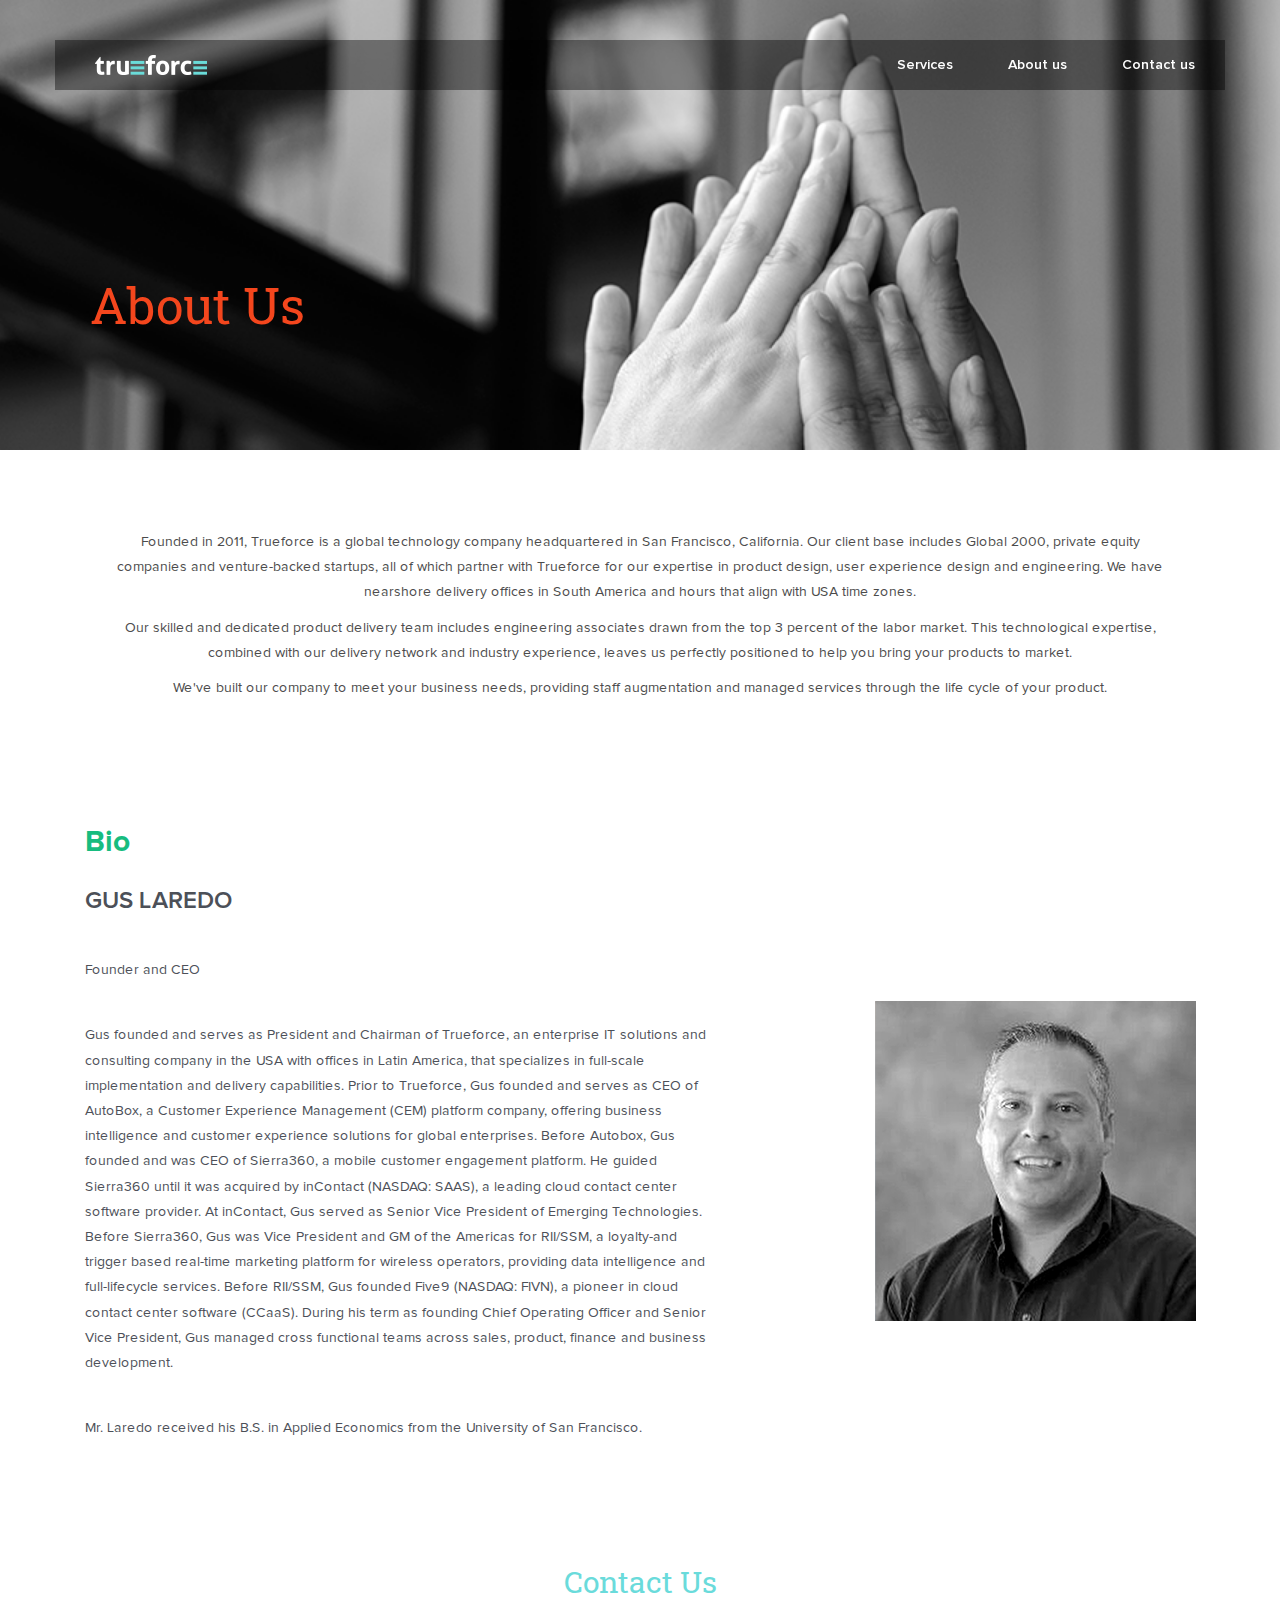
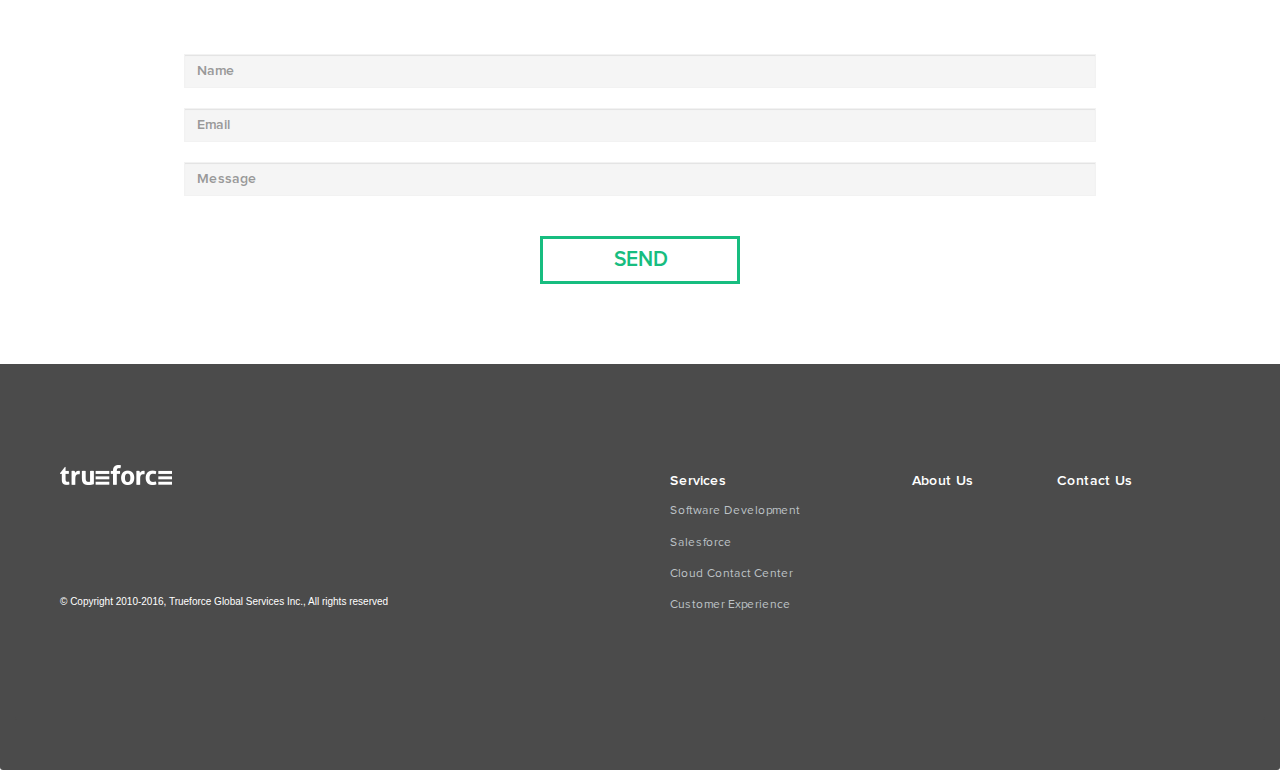
==== about.html @ f70ce624 "enter webpage" ====
<!DOCTYPE html>
<html>
<head>
	<meta charset="utf-8">
	<meta http-equiv="X-UA-Compatible" content="IE=edge">
	<meta name="viewport" content="width=device-width, initial-scale=1">
	<title>Trueforce</title>
	<link href="css/bootstrap.min.css" rel="stylesheet">
	<link href='https://fonts.googleapis.com/css?family=Roboto+Slab:400,100,300,700' rel='stylesheet' type='text/css'>
	<link rel="stylesheet" type="text/css" href="css/trueforce.css">
</head>
<body>
<div class="container-fluid">
	<div id="header-container">
		<div id="header">
			<nav class="navbar navbar-default">
				<div class="container">
					<div class="navbar-header">
						<button type="button" class="navbar-toggle collapsed" data-toggle="collapse" data-target="#bs-example-navbar-collapse-1" aria-expanded="false">
							<span class="sr-only">Toggle navigation</span>
							<span class="icon-bar"></span>
							<span class="icon-bar"></span>
							<span class="icon-bar"></span>
						</button>
						<a class="navbar-brand" href="/" style="padding-left: 20px;">
							<img id="brand-image" src="img/TF-LogoW.png">
						</a>
					</div>

					<div class="collapse navbar-collapse" id="bs-example-navbar-collapse-1">
						<ul class="nav navbar-nav navbar-right">
							<li onmouseover="vertical_menu();" onmouseout="hide_vertical_menu();"><a id="aservices" >Services</a>
								<ul onmouseover="vertical_menu();" id="vmenu" class="vert" >
									<li class="v"><a href="development.html">Software Development</a></li>
									<li class="v"><a href="salesforce.html">SalesForce</a></li>
									<li class="v"><a href="contact.html">Cloud Contact Center</a></li>
									<li class="v"><a href="customer.html">Customer Experience</a></li>
									<li class="v"><a href="primarypolicy.html">Primary Policy</a></li>
								</ul>
							</li>
							<li><a href="about.html">About us</a></li>
							<li><a href="#tf-cloud-contact">Contact us</a></li>
						</ul>
					</div><!-- /.navbar-collapse -->
				</div><!-- /.container-fluid -->
			</nav>
		</div>
	</div>
	<div id="tf-about" class="row">
		<div class="container" >
			<p><span id="we-are">About Us</span></p>
		</div>
	</div>

	<div id="tf-about-us" class="row">
		<div class="container" style="margin-top: 80px; margin-bottom: 80px;">
			<div class="row areas">
				<p class="tf-paragraph">Founded in 2011, Trueforce is a global technology company headquartered in San Francisco, California. Our client base includes
					Global 2000, private equity companies and venture-backed startups, all of which partner with Trueforce for our expertise in
					product design, user experience design and engineering. We have nearshore delivery offices in South America and hours that
					align with USA time zones.</p>
				<p class="tf-paragraph">Our skilled and dedicated product delivery team includes engineering associates drawn from the top 3 percent of the labor
					market. This technological expertise, combined with our delivery network and industry experience, leaves us perfectly positioned
					to help you bring your products to market.</p>
				<p class="tf-paragraph">We've built our company to meet your business needs, providing staff augmentation and managed services through the life cycle
					of your product.</p>
			</div>
		</div>
	</div>

	<!--<div id="tf-software-development" class="row salesforce-consulting">-->
		<!--<div class="container" style="margin-top: 70px; margin-bottom: 70px;">-->
			<!--<div class="row" >-->
				<!--<div class="col-md-6" >-->
					<!--<div style="text-align: left">-->
						<!--<p class="tf-title-green">SALES CLOUD</p>-->
						<!--<p class="tf-paragraph-left">Salesforce Sales Cloud is a solution that lets your sales team manage accounts, contacts and business opportunities from anywhere. The innovative CRM platform provides access to the leads and workflows upon which your team relies to generate sales for your company. Trueforce creates a customized experience that helps you maximize returns and get the most out of your Sales Cloud application.-->
						<!--</p>-->
					<!--</div>-->
				<!--</div>-->
				<!--<div class="col-md-5" >-->
					<!--<div style="text-align: left">-->
						<!--<p class="tf-title-green">SERVICE CLOUD</p>-->
						<!--<p class="tf-paragraph-left">Every successful business runs on great customer service. Service Cloud lets you run your customer service from anywhere, giving your team the tools they need to respond to customer concerns. Trueforce creates a customized solution that builds upon Service Cloud's platform, so your tools are unique to your business and customer base.-->
						<!--</p>-->
					<!--</div>-->
				<!--</div>-->
			<!--</div>-->
		<!--</div>-->
	<!--</div>-->

	<div id="tf-about-person1" class="row">
		<div class="container" style="margin-top: 30px;">
			<div class="row">
				<div class="col-md-7">
					<p class="subtitle-a" style="color:#17bc7f; font-size:30px; font-family: 'ProximaNova-Bold';">Bio</p>
					<p class="subtitle-b">GUS LAREDO</p>
					<p class="tf-text">
						Founder and CEO
					</p>
					<p class="tf-text">
						Gus founded and serves as President and Chairman of Trueforce, an enterprise IT solutions and consulting company in the USA with offices in Latin America, that specializes in full-scale implementation and delivery capabilities. Prior to Trueforce, Gus founded and serves as CEO of AutoBox, a Customer Experience Management (CEM) platform company, offering business intelligence and customer experience solutions for global enterprises. Before Autobox, Gus founded and was CEO of Sierra360, a mobile customer engagement platform. He guided Sierra360 until it was acquired by inContact (NASDAQ: SAAS), a leading cloud contact center software provider. At inContact, Gus served as Senior Vice President of Emerging Technologies. Before Sierra360, Gus was Vice President and GM of the Americas for RII/SSM, a loyalty-and trigger based real-time marketing platform for wireless operators, providing data intelligence and full-lifecycle services. Before RII/SSM, Gus founded Five9 (NASDAQ: FIVN), a pioneer in cloud contact center software (CCaaS). During his term as founding Chief Operating Officer and Senior Vice President, Gus managed  cross functional teams across sales, product, finance and business development.
					</p>
					<p class="tf-text" >
						Mr. Laredo received his B.S. in Applied Economics from the University of San Francisco.
					</p>
				</div>
				<div class="col-md-5" style="position: relative;">
					<div id="portrait-container">
						<div id="portrait-about">

						</div>
					</div>
				</div>
			</div>
		</div>
	</div>

	<!--<div id="tf-about-person" class="row" >-->
		<!--<div class="container" style="margin-top: 30px; ">-->
			<!--<div class="row">-->
				<!--<div class="col-md-6" style="position: relative; float: left;">-->
					<!--<div id="portrait-container2">-->
						<!--<div id="portrait-about2">-->
						<!--</div>-->
					<!--</div>-->
				<!--</div>-->
				<!--<div class="col-md-6" style="float: right;">-->
					<!--<p class="subtitle-a" style="color:#F9461C; font-size:30px; font-family: 'ProximaNova-Bold';">Bio</p>-->
					<!--<p class="subtitle-b">Jorge del Solar</p>-->
					<!--<p class="tf-text">-->
						<!--Jorge is President of Field Operations in Latin America. In this role Jorge is responsible for-->
						<!--Trueforce Latin America direct sales, business development, sales operations and customer-->
						<!--experience consulting practice for mobile operators and global brands. Jorge is also Managing-->
						<!--Partner and Board Member for ADVICE Marketing, LTDA a communications, strategic and digital-->
						<!--marketing agency for international brands.-->
						<!--Jorge is a member of FIFA’s Audit and Compliance committee. Fédération Internationale de-->
						<!--Football Association (FIFA) is the international governing body for the 211 member soccer nations-->
						<!--based in Zurich, Switzerland.-->
						<!--Mr. del Solar also is vice president of the Board of Directors for Club Bolivar in La Paz, Bolivia. Club-->
						<!--Bolivar is the most successful professional soccer team in Bolivia as well as being the only team to-->
						<!--reach the semi-finals of the prestigious South American Copa Libertadores.-->
						<!--Before ADVISE, Jorge was General Manager of BAISA a diversified investment company with-->
						<!--holdings in real estate and professional sports teams.-->
						<!--Mr. del Solar graduated with a degree in Communications from Universidad Catolica Boliviana-->
						<!--(UCB) as well as attended Universidad Nacional De La Plata, Argentina’s Business Administration-->
						<!--program.-->
					<!--</p>-->
				<!--</div>-->
			<!--</div>-->
		<!--</div>-->
	<!--</div>-->

	<div id="tf-cloud-contact" class="row cloud-consulting">
		<div class="container">
			<form action="phpmailer/request-info.php" method="post">
				<div class="row areas-fields">
					<p class="title-a-3">Contact Us</p>
					<div class="form-group">
						<p class="contact-field"><input name="name" type="text" class="form-control" placeholder="Name"></p>
						<p class="contact-field"><input name="email" type="text" class="form-control" placeholder="Email"></p>
						<p class="contact-field"><input name="message" type="text" class="form-control" placeholder="Message"></p>
						<input name="current" type="hidden" value="about.html">
					</div>
				</div>
				<div class="row areas2">
					<button type="submit" class="btn btn-success">SEND</button>
				</div>
			</form>
		</div>
		<div id="email1" class="alert alert-success" style="display: none">
			<strong>Success!</strong> Your message was sent successfully.
		</div>
		<div id="email0" class="alert alert-info" style="display: none">
			<strong>Sorry</strong>, Try again later!.
		</div>
	</div>

	<footer class="row">
		<div class="panel-footer text-center">
			<div class="panel-footer">
				<div class="row">
					<div class="col-sm-6">
						<div class="col-sm-8" style="text-align: left;">
							<p style="margin-bottom: 110px;">
								<a href="/">
									<img id="brand-image-footer" src="img/TF-LogoFooter.png">
								</a>
							</p>
						</div>
						<div style="text-align: left;margin-bottom: 50px;" class="col-sm-9">
							<p style="font-size:10px;">© Copyright 2010-2016, Trueforce Global Services Inc., All rights reserved</p>
						</div>
					</div>
					<div class="col-sm-6">
						<div class="col-sm-5" style="text-align: left;">
							<h4 id="footer-header1" style="font-weight: bold;"> Services </h4>
							<p><a href="development.html" style="color: white;">Software Development</a></p>
							<p><a href="salesforce.html" style="color: white;">Salesforce</a></p>
							<p><a href="contact.html" style="color: white;">Cloud Contact Center</a></p>
							<p><a href="customer.html" style="color: white;">Customer Experience</a></p>
						</div>
						<div class="col-sm-3" style="text-align: left;">
							<h4 id="footer-header2" style="font-weight: bold;"><a href="about.html" style="color: white;">About Us</a></h4>
						</div>
						<div class="col-sm-4" style="text-align: left;">
							<h4 id="footer-header3" style="font-weight: bold;"><a href="#tf-cloud-contact" style="color: white;">Contact Us</a></h4>
						</div>
					</div>
				</div>
			</div>
		</div>
	</footer>

</div>
<script type="text/javascript" src="js/jquery-2.2.0.js"></script>
<script type="text/javascript" src="js/bootstrap.min.js"></script>
<script type="text/javascript" src="js/underscore-min.js"></script>
<script type="text/javascript" src="js/trueforce.js"></script>
<script type="text/javascript" src="js/menu.js"></script>
</body>
</html>
---- css/trueforce.css ----
@font-face {
  font-family: 'ProximaNova-Semibold';
  src: url('../fonts/ProximaNova-Semibold.eot');
  src: url('../fonts/ProximaNova-Semibold.eot?#iefix') format('embedded-opentype'),
       url('../fonts/ProximaNova-Semibold.woff2') format('woff2'),
       url('../fonts/ProximaNova-Semibold.woff') format('woff'),
       url('../fonts/ProximaNova-Semibold.ttf') format('truetype'),
       url('../fonts/ProximaNova-Semibold.svg#ProximaNova-Semibold') format('svg');
  font-weight: normal;
  font-style: normal;
}
@font-face {
  font-family: 'ProximaNova-Bold';
  src: url('../fonts/ProximaNova-Bold.eot');
  src: url('../fonts/ProximaNova-Bold.eot?#iefix') format('embedded-opentype'),
       url('../fonts/ProximaNova-Bold.woff2') format('woff2'),
       url('../fonts/ProximaNova-Bold.woff') format('woff'),
       url('../fonts/ProximaNova-Bold.ttf') format('truetype'),
       url('../fonts/ProximaNova-Bold.svg#ProximaNova-Bold') format('svg');
  font-weight: normal;
  font-style: normal;
}
@font-face {
  font-family: 'ProximaNova-Light';
  src: url('../fonts/ProximaNova-Light.eot');
  src: url('../fonts/ProximaNova-Light.eot?#iefix') format('embedded-opentype'),
       url('../fonts/ProximaNova-Light.woff2') format('woff2'),
       url('../fonts/ProximaNova-Light.woff') format('woff'),
       url('../fonts/ProximaNova-Light.ttf') format('truetype'),
       url('../fonts/ProximaNova-Light.svg#ProximaNova-Light') format('svg');
  font-weight: normal;
  font-style: normal;
}
@font-face {
  font-family: 'ProximaNova-Regular';
  src: url('../fonts/ProximaNova-Regular.eot');
  src: url('../fonts/ProximaNova-Regular.eot?#iefix') format('embedded-opentype'),
       url('../fonts/ProximaNova-Regular.woff2') format('woff2'),
       url('../fonts/ProximaNova-Regular.woff') format('woff'),
       url('../fonts/ProximaNova-Regular.ttf') format('truetype'),
       url('../fonts/ProximaNova-Regular.svg#ProximaNova-Regular') format('svg');
  font-weight: normal;
  font-style: normal;
}
@media (max-width: 1224px) {
	#tf-label3{
		left: 20% !important;
	}
	#tf-label4{
		left: 20% !important;
	}

	#cloud-cons {
		background-size: 100% 90% !important;
		width: 84% !important;
	}
	#tf-home {
		background-position: 0 0 !important;
		background-size: 100% 80% !important;
	}

}

@media (max-width: 1100px) {
	#cloud-cons {
		width: 88% !important;
	}
}

@media (max-width: 980px) {
	#tf-label3{
		left: 10% !important;
	}
	#tf-label4{
		left: 10% !important;
	}
	#cloud-cons {
		background-size: 100% 75% !important;
		background-position: 30px;
		width: 92% !important;
	}
	#tf-home {
		background-position: 0 0 !important;
		background-size: 100% 75% !important;
	}
}

@media (max-width: 880px) {
	#cloud-cons {
		background-size: 100% 75% !important;
		background-position: 30px;
		width: 95% !important;
	}
}

@media (max-width: 790px) {
	#tf-label3{
		left: 5% !important;
	}
	#tf-label4{
		left: 5% !important;
	}
	#cloud-cons {
		background-size: 100% 55% !important;
		width: 100% !important;
	}
	#tf-home {
		background-position: 0 0 !important;
		background-size: 100% 65% !important;
	}

	.hexa-sales3 {
		top: 340px !important;
		left: 200px !important;
	}
	.area-hexa {
		height: 550px !important;
		width: 500px !important;
	}

	/**hexa**/
	.hexa-contact1 a img{
		width:130px !important;
	}
	.hexa-contact1 a div#text-c1 {
		margin-top:-140px !important;
		max-width: 120px !important;
	}
	.hexa-contact1 a div#text-c1 div{
		font-size: 10px !important;
	}
	.hexa-contact1 {
		top: 10px !important;
		left: 50px !important;
	}


	.hexa-contact2 a img{
		width:130px !important;
	}
	.hexa-contact2 a div#text-c2 {
		margin-top:-140px !important;
		max-width: 120px !important;
	}
	.hexa-contact2 a div#text-c2 div{
		font-size: 10px !important;
	}
	.hexa-contact2 {
		top: 10px !important;
		left: 190px !important;
	}

	.hexa-contact3 a img{
		width:130px !important;
	}
	.hexa-contact3 a div#text-c3 {
		margin-top:-140px !important;
		max-width: 120px !important;
	}
	.hexa-contact3 a div#text-c3 div{
		font-size: 10px !important;
	}
	.hexa-contact3 {
		top: 130px !important;
		left: 260px !important;
	}

	.hexa-contact4 a img{
		width:130px !important;
	}
	.hexa-contact4 a div#text-c4 {
		margin-top:-140px !important;
		max-width: 120px !important;
	}
	.hexa-contact4 a div#text-c4 div{
		font-size: 10px !important;
	}
	.hexa-contact4 {
		top: 250px !important;
		left: 190px !important;
	}

	.hexa-contact5 a img{
		width:130px !important;
	}
	.hexa-contact5 a div#text-c5 {
		margin-top:-140px !important;
		max-width: 120px !important;
	}
	.hexa-contact5 a div#text-c5 div{
		font-size: 10px !important;
	}
	.hexa-contact5 {
		top: 250px !important;
		left: 50px !important;
	}

	.hexa-contact6 a img{
		width:130px !important;
	}
	.hexa-contact6 a div#text-c6 {
		margin-top:-140px !important;
		max-width: 120px !important;
	}
	.hexa-contact6 a div#text-c6 div{
		font-size: 9px !important;
	}
	.hexa-contact6 {
		top: 130px !important;
		left: -20px !important;
	}

	.hexa-contact-icon {
		top: 160px !important;
		left: 130px !important;
	}

	.area-hexa {
		height: 500px !important;
	}
}

@media (max-width: 770px) {
	#aservices {
		text-align: left !important;
	}
	#vmenu {
		text-align: left !important;
	}
}

@media (max-width: 550px)
{
	.icons-home {
		width: 100% !important;
	}

	#tf-label1{
		left: 180px !important;
		top: 0px !important;
	}
	#tf-label2{
		left: 180px !important;
		top: 0px !important;
	}
	#tf-label3{
		left: 15px !important;
		top: 0px !important;
	}
	#tf-label4{
		top: 0px !important;
		left: 15px !important;
	}
	#cloud-cons {
		background-size: 100% 40% !important;
	}
	#tf-home {
		background-position: 0 0 !important;
		background-size: 100% 40% !important;
	}
	.hexa-sales5 {
		top: 340px !important;
		left: 12px !important;
	}
	.area-hexa {
		width: 400px !important;
	}

	#tf-salesforce-consulting1 .areas:nth-child(2) {
		margin: 0 14% 5px 14% !important;
	}

}
@media (max-width: 450px)
{
	#tf-label1{
		left: 100px !important;
		top: 0px !important;
	}
	#tf-label2{
		left: 100px !important;
		top: 0px !important;
	}
	#tf-label3{
		left: 15px !important;
		top: 0px !important;
	}
	#tf-label4{
		top: 0px !important;
		left: 15px !important;
	}
	#cloud-cons {
		background-size: 100% 30% !important;
	}

	#tf-home {
		background-position: 0 0 !important;
		background-size: 100% 28% !important;
	}
	.hexa-sales1 img {
		width: 94%;
	}
	.hexa-sales2 img {
		width: 98%;
	}
	.hexa-sales3 img {
		width: 94%;
	}
	.hexa-sales4 img {
		width: 98%;
	}
	.hexa-sales5 img {
		width: 94%;
	}

	.hexa-sales2 {
		top: 505px !important;
		left: 107px !important;
	}
	.area-hexa {
		height: 930px !important;
		width: 300px !important;
	}
	.hexa-sales3 {
		top: 670px !important;
		left: 12px !important;
	}

	/**hexa**/
	.hexa-contact1 a img{
		width:100px !important;
	}
	.hexa-contact1 a div#text-c1 {
		margin-top:-100px !important;
		max-width: 90px !important;
	}
	.hexa-contact1 a div#text-c1 div{
		font-size: 8px !important;
	}
	.hexa-contact1 {
		top: 10px !important;
		left: 12px !important;
	}


	.hexa-contact2 a img{
		width:100px !important;
	}
	.hexa-contact2 a div#text-c2 {
		margin-top:-100px !important;
		max-width: 90px !important;
	}
	.hexa-contact2 a div#text-c2 div{
		font-size: 7px !important;
	}
	.hexa-contact2 {
		top: 10px !important;
		left: 115px !important;
	}

	.hexa-contact3 a img{
		width:100px !important;
	}
	.hexa-contact3 a div#text-c3 {
		margin-top:-100px !important;
		max-width: 90px !important;
	}
	.hexa-contact3 a div#text-c3 div{
		font-size: 7px !important;
	}
	.hexa-contact3 {
		top: 100px !important;
		left: 165px !important;
	}

	.hexa-contact4 a img{
		width:100px !important;
	}
	.hexa-contact4 a div#text-c4 {
		margin-top:-100px !important;
		max-width: 90px !important;
	}
	.hexa-contact4 a div#text-c4 div{
		font-size: 7px !important;
	}
	.hexa-contact4 {
		top: 190px !important;
		left: 113px !important;
	}

	.hexa-contact5 a img{
		width:100px !important;
	}
	.hexa-contact5 a div#text-c5 {
		margin-top:-100px !important;
		max-width: 90px !important;
	}
	.hexa-contact5 a div#text-c5 div{
		font-size: 7px !important;
	}
	.hexa-contact5 {
		top: 190px !important;
		left: 10px !important;
	}

	.hexa-contact6 a img{
		width:100px !important;
	}
	.hexa-contact6 a div#text-c6 {
		margin-top:-100px !important;
		max-width: 90px !important;
	}
	.hexa-contact6 a div#text-c6 div{
		font-size: 6px !important;
	}
	.hexa-contact6 {
		top: 100px !important;
		left: -40px !important;
	}

	.hexa-contact-icon {
		top: 130px !important;
		left: 70px !important;
	}
	.hexa-contact-icon img {
		width: 90px;
	}

	.area-hexa {
		height: 400px !important;
	}

	.tf-paragraph {
		margin-left: 30px !important;
		margin-right: 30px !important;
	}
}

@media (max-width: 380px)
{
	#tf-label1{
		left: 50px !important;
		top: 0px !important;
	}
	#tf-label2{
		left: 55px !important;
		top: 0px !important;
	}
	#tf-label3{
		left: 15px !important;
		top: 0px !important;
	}
	#tf-label4{
		top: 0px !important;
		left: 15px !important;
	}

	.ringDev {
		width: 200px !important;
		height: 200px !important;
	}
	.ring {
		width: 200px !important;
		height: 200px !important;
	}

	.back-center {
		width: 100px !important;
		height: 100px !important;
		padding-top: 5px !important;
		font-size: 10px !important;
	}

	#cloud-cons {
		background-size: 100% 20% !important;
	}

	#tf-home {
		background-position: 0 0 !important;
		background-size: 100% 20% !important;
	}

	#tf-home p:first-child span {
		font-size: 35px;
	}

	#tf-home p:nth-child(2) {
		font-size: 25px;
	}


	#tf-dev span {
		font-size: 35px;
	}

	#tf-sales span {
		font-size: 35px;
	}

	.hexa-sales1 img {
		width: 90%;
	}
	.hexa-sales2 img {
		width: 100%;
	}
	.hexa-sales3 img {
		width: 90%;
	}
	.hexa-sales4 img {
		width: 100%;
	}
	.hexa-sales5 img {
		width: 90%;
	}


	.area-hexa {
		width: 250px !important;
	}

	#portrait-about  {
		width: 221px !important;
		background-size: 100% !important;
		margin-left: 80px;
		background-repeat: no-repeat;
	}

	#portrait-about2  {
		width: 221px !important;
		margin-left: 20px;
		background-size: 100% !important;
		background-repeat: no-repeat;
	}

	#portrait-container2 {
		float: right !important;
	}
}

#header-container
{
	top:40px;
	position: fixed;
	display: flex;
	justify-content: center;
	align-items: center;
	width: 100%;
	z-index: 100;
	transition: top 1s;
}

#header .navbar-default
{
	background-color: rgba(0,0,0,0.4);
	border-width: 0px;
	border-radius: 0px;
	height: 50px;
}
#header a
{
	font-family: 'ProximaNova-Semibold';
	color: #FFFFFF;
	font-size: 14px;
	padding-left: 40px !important;
}
#tf-home
{
	/*height: 100vh;*/
	height: 1300px;
	/*height: auto;*/
	width:100%;
	background-image: url("../img/TF-HomeBg.png");
	background-position: center;
	background-repeat: no-repeat;
	background-size: 100% 100%;
	z-index: -1;
	background-color: #5E5E5E;
}

#tf-dev
{
	/*height: 50vh;*/
	background-image: url("../img/TF-SoftwareDevelopmentBg.png");
	background-position: center;
	background-repeat: no-repeat;
	background-size: cover;
	z-index: -1;
	height: 450px;
}

#tf-sales
{
	/*height: 50vh;*/
	background-image: url("../img/TF-SalesforceConsultingBg.png");
	background-position: center;
	background-repeat: no-repeat;
	background-size: cover;
	z-index: -1;
	height: 450px;
}

#tf-about
{
	/*height: 50vh;*/
	background-image: url("../img/TF-AboutUsBg.png");
	background-position: center;
	background-repeat: no-repeat;
	background-size: cover;
	z-index: -1;
	height: 450px;
}

#tf-home p{
	font-family: 'ProximaNova-Bold';
	font-size: 46px;
	color: #FFFFFF;
	padding-top: 236px;
	padding-left: 20px;
	margin-bottom: 20px;
}

#tf-dev p {
	font-family: "ProximaNova-Bold";
	font-size: 46px;
	color: #FFF;
	padding-top: 270px;
	padding-left: 20px;
	margin-bottom: 70px;
}

#tf-sales p {
	font-family: "ProximaNova-Bold";
	font-size: 46px;
	color: #FFF;
	padding-top: 270px;
	padding-left: 20px;
	margin-bottom: 70px;
}

#tf-about p {
	font-family: "ProximaNova-Bold";
	font-size: 46px;
	color: #FFF;
	padding-top: 270px;
	padding-left: 20px;
	margin-bottom: 70px;
}

#we-are{
	font-family: 'Roboto Slab';
	font-size: 50px;
	color: #f4461d;/*#00B2E2;*/
}
#contact-title{
	font-family: 'Roboto Slab';
	font-size: 50px;
	color: #f4461d;
}
.down-arrow
{
	font-family: "ProximaNova-Semibold";
	font-size: 16px;
	/*margin-bottom: 35px;*/
	position: absolute;
	left: 0px;
	bottom: 0;
	/*bottom:auto;*/
	display: flex;
	justify-content: center;
	width: 100%;
	margin-bottom:-350px;
}

#tf-services
{
	min-height: 800px;
	background-color: #FFFFFF;
}
.title-a
{
	font-family: 'Roboto Slab';
	font-size: 30px;
	color: #F9461C;
	text-align: center;
	margin-top: 130px;
	margin-bottom: 20px;
}
.title-b
{
	font-family: 'ProximaNova-Bold';
	font-size: 24px;
	color: #00B2E2;
	text-align: center;
	margin-top: 0px;
	margin-bottom: 50px;
}
.subtitle
{
	font-family: 'ProximaNova-Light';
	font-size: 21px;
	color: #4C5058;
	margin-left: 20px;
	margin-right: 20px;
}
#subtitle-row{
	margin: 0px auto 0px auto;
	padding: 0px;
	text-align: center; 
}
#tf-ourwork
{
	background-color: #FFFFFF;
}
.hover-div
{
	padding: 0;
}
.hover-pic
{
	width: 100%;
	height: 320px;
	padding-right: 0px;
}
.onhover-div
{
	display: none;
	position: absolute;
	top:0px;
	left: 0px;
	z-index: 50;
	background-color: #F9461C;
	height: 63%;
	color: #FFFFFF; 
}
.hover-title
{
	margin:0;
	padding: 4% 0px 0px 6%;
	font-family: 'Roboto Slab';
	font-size: 30px;
}
.hover-paragraph
{
	padding: 0px 6% 6% 6%;
	font-family: 'ProximaNova-Regular';
	font-size: 18px;
	text-align: justify;
}

#tf-about-person
{
	background-color: #F5F5F5;
}
.subtitle-a{
	font-family: 'Roboto Slab';
	font-size: 21px;
	color: #4C5058;
	margin-bottom: 20px;
}
.subtitle-b{
	font-size: 24px;
	font-family: 'ProximaNova-Semibold';
	color: #4C5058;
	margin-bottom: 40px;
}
.tf-text{
	font-family: 'ProximaNova-Regular';
	font-size: 14px;
	color: #4C5058;
	margin-bottom: 40px;
	line-height: 1.8;
}
.tf-link
{
	font-family: 'ProximaNova-Light';
	font-size: 21px;
	color: #4C5058;
	margin-bottom: 80px;
}
.tf-link:hover
{
	text-decoration: none;
}
#portrait-about{
	width: 321px;
	height: 320px;
	background-image: url(../img/TF-UsPic.png);
	background-size: cover;
	/*position: absolute;*/
	bottom: 0;
	right: 0;
}
#portrait-container{
	position: relative; 
	max-width: 320px; 
	/*height: 60vh;*/
	margin-top: 180px;
	margin-bottom: 80px;
	float: right;
}
.about-text p{
	position: absolute;
	bottom: 20px;
	right: 30px;
	color: #FFFFFF;
	font-family: 'ProximaNova-Light';
	font-size: 18px;
	text-align: right;
	line-height: 1;
}
#tf-contact
{
	background-color: #FFFFFF;
	color: #4C5058;
	min-height: 50vh;
}
.city-info{
	/*margin-top: 100px;*/
	margin-bottom: 30px;
	min-width: 260px;
	}
.city-name
{
	font-family: 'Roboto Slab';
	font-size: 21px;
	margin-bottom: 30px;
}
.city-title
{
	font-family: 'ProximaNova-Light';
	font-size: 21px;
	margin-bottom: 30px;
	margin-top: 30px;
}
.city-address{
	font-family: 'ProximaNova-Regular';
	font-size: 14px;
	margin-bottom: 50px;
}
.city-map{
	min-width: 320px;
	height: 200px;
	border-width: 1px;
	border-color: #CCCCCC;
	border-style: solid;
}
#radial-menu{
	align-items: center;
	margin-top: 50px;
	margin-bottom: 10px;
}
.ring
{
	position: relative;
	overflow: hidden;
	margin:auto;
	width: 300px;
	height: 300px;
	border-radius: 50%;
	list-style: none;
	padding: 0;
}

.ringDev
{
	position: relative;
	overflow: hidden;
	margin:auto;
	width: 300px;
	height: 300px;
	border-radius: 50%;
	list-style: none;
	padding: 0;
}

.ringTF
{
	position: relative;
	overflow: hidden;
	margin:auto;
	width: 300px;
	height: 300px;
	border-radius: 50%;
	list-style: none;
	padding: 0;
}


.slice
{
	overflow: hidden;
	position: absolute;
	top: 0;
	right: 0;
	width: 50%;
	height: 50%;
	transform-origin: 0% 100%;
	border-left: 3px solid white;
    border-bottom: 3px solid white;
}

.sliceDev
{
	overflow: hidden;
	position: absolute;
	top: 0;
	right: 0;
	width: 50%;
	height: 50%;
	transform-origin: 0% 100%;
	border-left: 3px solid white;
	border-bottom: 3px solid white;
}
.slice:first-child{
	transform: rotate(0deg) skewY(-18deg);
}
.slice:nth-child(2){
transform: rotate(72deg) skewY(-18deg);

}
.slice:nth-child(3){
transform: rotate(144deg) skewY(-18deg);
}
.slice:nth-child(4){
transform: rotate(216deg) skewY(-18deg);
}
.slice:nth-child(5){
transform: rotate(288deg) skewY(-18deg);
}
.slice:nth-child(6)
{
	overflow: hidden;
}

.sliceDev:first-child{
	transform: rotate(0deg) skewY(180deg);
}
.sliceDev:nth-child(2){
	transform: rotate(90deg) skewY(180deg);
}
.sliceDev:nth-child(3){
	transform: rotate(180deg) skewY(180deg);
}
.sliceDev:nth-child(4){
	transform: rotate(270deg) skewY(180deg);
}
.slice:nth-child(5){
	overflow: hidden;
}


.slice-contents {
	position: absolute;
	overflow: hidden;
	left: -100%;
	width: 200%; height: 200%;
	border-radius: 50%;
	background: #bec3c7;
	text-align: center;
}

.inner{
	background: #e5e7e9;
}
.slice:first-child .slice-contents {
	transform: skewY(18deg) rotate(9deg); /* unskew slice contents */ 
			 /* rotate by half the central angle of the slice 
							which is 50deg in this case */
}
.slice:nth-child(2) .slice-contents{
transform: skewY(18deg) rotate(9deg);
}
.slice:nth-child(3) .slice-contents{
transform: skewY(18deg) rotate(9deg);
}
.slice:nth-child(4) .slice-contents{
transform: skewY(18deg) rotate(9deg);
}
.slice:nth-child(5) .slice-contents{
transform: skewY(18deg) rotate(9deg);
}

.back-center {
	overflow: hidden;
    position: absolute;
    background-color: #fff;
    width: 200px;
    height: 200px;
    top: 50px;
    left: 50px;
    border-radius: 50%;
    text-align: center;
    padding-top: 40px;
    font-family: 'ProximaNova-Semibold';
    font-size: 14px;
    line-height: 1.5;
}

.ring .inner-ring{
	overflow: hidden;
	position: absolute;
    background-color: #e5e7e9;
    width: calc(100% - 70px);
    height: calc(100% - 70px);
    padding: 0;
    top: 35px;
    left: 35px;
    border-radius: 50%;
    list-style: none;
}

.ringDev .inner-ring{
	overflow: hidden;
	position: absolute;
	/*background-color: #e5e7e9;*/
	width: calc(100% - 70px);
	height: calc(100% - 70px);
	padding: 0;
	top: 35px;
	left: 35px;
	border-radius: 50%;
	list-style: none;
}

.ringTF .inner-ring{
	overflow: hidden;
	position: absolute;
	background-color: #e5e7e9;
	width: calc(100% - 70px);
	height: calc(100% - 70px);
	padding: 0;
	top: 35px;
	left: 35px;
	border-radius: 50%;
	list-style: none;
}

.tf-label{
	position: relative;
	font-family: 'ProximaNova-Bold';
	font-size: 18px;
	color: #000000;
}
#tf-label1
{
	left: 55%; top:30px; text-align: right;
}
#tf-label2
{
	left: 60%;
	top: -105px;
}
#tf-label3
{
	text-align: center;
	margin-right: auto;
	margin-left: auto;
}
#tf-label3
{
	left: 25%; 
	top: -95px; 
	
}
#tf-label4
{
	text-align: right;
	left: 27%; 
	top:30px;
}

.icons-home {
	padding: 20px 10px;
	/*margin: 30px 20px 10px 20px;*/
	float: left;
	text-align:center;
	width: 16%;
}

.sub {
	margin-right: 155px !important;
	margin-left: 155px !important;
}

.salesforce-consulting {
	background-color: #f6f6f6;
	text-align: -moz-center;
}

.cloud-consulting {
	background-color: white;
	margin-bottom: 60px;
}

.areas {
	margin: 0 10%;
}

.areas-icons {
	margin: 0 40px;
}

.areas-icons-2 {
	margin: 0 160px;
	text-align: center;
}

.title-a-2
{
	font-family: 'Roboto Slab';
	font-size: 25px;
	color: rgba(0, 0, 0, 0.99);
	text-align: center;
	margin-top: 50px;
	margin-bottom: 20px;
}

.title-a-3
{
	font-family: 'Roboto Slab';
	font-size: 30px;
	color: #6adbdb;
	text-align: center;
	margin-top: 80px;
	margin-bottom: 50px;
}

.title-a-4
{
	font-family: 'Roboto Slab';
	font-size: 30px;
	color: #f4461d;
	text-align: center;
	margin-top: 50px;
	margin-bottom: 10px;
}

.title-b-2
{
	font-family: 'Roboto Slab';
	font-size: 14px;
	color: #000000;
	text-align: center;
	margin-top: 0px;
	margin-bottom: 50px;
	/*width: 70%;*/
}
.tf-paragraph
{
	font-family: 'ProximaNova-Regular';
	font-size: 14px;
	color: #4b4b4b;
	text-align: center;
	margin-top: 0px;
	margin-bottom: 10px;
	margin-left: 3%;
	margin-right: 3%;
	line-height: 1.8;
}

.tf-paragraph-left
{
	font-family: 'ProximaNova-Regular';
	font-size: 14px;
	color:#4b4b4b;
	margin-top: 0px;
	margin-bottom: 10px;
	line-height: 1.8;
}

.tf-title-green
{
	font-family: 'ProximaNova-Regular';
	font-size: 24px;
	color:#6cdcd9;
	margin-top: 0px;
	margin-bottom: 10px;
}

.form-control {
	background-color: #f5f5f5;
	border-radius: 0 !important;
	border: 1px solid #f2f2f2 !important;
	color: #4b4b4b !important;
	font-family: 'ProximaNova-Semibold';
	font-size: 14px;
}

/*.form-control:focus {
	color: #000000 !important;
}*/

.panel-footer {
	border-top: 0px !important;
	background-color: #4b4b4b !important;
	color: white;
}

.btn-success {
	font-family: 'ProximaNova-Semibold';
	color: #17bd80 !important;
	background-color: Transparent !important;
	border-color: #17bd80 !important;
	border-width: 3px;
	font-size: 21px;
	border-radius: 0px;
	/*padding-left: 40px;
	padding-right: 40px;*/
	width: 200px !important;
}

.btn-success:hover {
	background-color: #17BD80 !important;
	border-color: #17BD80 !important;
	color: white !important;
}

.imageContainer {
	padding: 12px 30px;
	width:210px;
	height:50px;
	background-image: url("../img/TF-HomeSalesforceGraphic.png");
	text-align: center;
	float:left;
	margin: 10px -8px;
}
.areas2 {
	margin: 20px 5%;
	padding: 0 28px;
	text-align: center;
}
#header a {
	padding-left: 0px;
}

/*.nav > li > a {*/
	/*padding: 10px 8% !important;*/
/*}*/
#subtitle-row {
	margin: 0 12px;
}

.imageContainer2 {
	padding: 12px 30px;
	width: 210px;
	height: 50px;
	background-image: url("../img/TF-Salesforce-Graphic1.png");
	text-align: center;
	float: left;
	margin: 10px -8px;
}

#portrait-container2 {
	position: relative;
	max-width: 320px;
	/*height: 60vh;*/
	margin-top: 180px;
	float: left;
}

#portrait-about2{
	width: 321px;
	height: 320px;
	background-image: url(../img/TF-UsPicJ.png);
	background-size: cover;
	/*position: absolute;*/
	bottom: 0;
	right: 0;
}

.contact-field {
	margin-bottom:20px;
}

.hexa-contact1 {
	position: absolute;
	top:10px;
	left:110px;
}

.hexa-contact2 {
	position: absolute;
	top:10px;
	left:310px;
}

.hexa-contact3 {
	position: absolute;
	top:180px;
	left:410px;
}

.hexa-contact4 {
	position: absolute;
	top:350px;
	left:310px;
}

.hexa-contact5 {
	position: absolute;
	top:350px;
	left:110px;
}

.hexa-contact6 {
	position: absolute;
	top:180px;
	left:10px;
}

.hexa-contact-icon {
	position: absolute;
	top: 240px;
	left:240px;
}

.area-hexa {
	margin: 0px auto;
	text-align: center;
	position: relative;
	width: 600px;
	height: 400px;
	margin-bottom: 30px;
}

.title-contact-1 {
	background-color: #f6f6f6;
	font-family: 'ProximaNova-Semibold';
	font-size: 18px;
	text-align: center;
}

.hexa-sales1 {
	position: absolute;
	top:10px;
	left:10px;
}

.hexa-sales2 {
	position: absolute;
	top:10px;
	left:200px;
}

.hexa-sales3 {
	position: absolute;
	top:10px;
	left:390px;
}

.hexa-sales4 {
	position: absolute;
	top:175px;
	left:105px;
}

.hexa-sales5 {
	position: absolute;
	top:175px;
	left:295px;
}

ul.vert {
	display: none;
	list-style-type: none;
	margin: 0;
	padding: 0;
	background-color: rgba(0, 0, 0, 0.4);
	padding-top: 10px;
	padding-bottom: 2px;
}

li.v a {
	padding-bottom: 10px;
	display: block;
	/*width: 190px;*/
	text-decoration: none;
	margin-bottom: 10px;
}

li.v a:hover {
	/*background-color: #000;*/
	/*background-color: rgba(0, 0, 0, 0.4);*/
	color: white;
}

#aservices {
	cursor: pointer;
	cursor: hand;
}

#cloud-cons {
	background-image: url("../img/TF-HomeContactCenter.png");
	background-repeat: no-repeat;
	height: 100%;
	background-size: 100% 100%;
	width: 68%;
}

.container-fluid {
	    padding-right: 0;
	    padding-left: 0;
}

.row {
	    margin-right: 0;
	    margin-left: 0;
}

.panel-footer {
	    padding: 50px 15px;
}

.col-sm-5 p a{
	font-size: 12px;
	font-family: 'ProximaNova-Regular';
	color: #bec3c7 !important;
}

#footer-header1, #footer-header2, #footer-header3 {
	font-size: 14px;
	font-family: 'ProximaNova-SemiBold';
}

.col-sm-5 p a:hover {
    color: #ffffff !important;
	text-decoration: none;
}

#footer-header2 a:hover, #footer-header3 a:hover {
      color: #bec3c7 !important;
      text-decoration: none;
}

.form-control:focus {
	box-shadow: none !important;
	border: 1px solid #F2F2F2 !important;
	background-color: #F5F5F5 !important;
}

.areas-fields {
	margin: 0px 10%;
	text-align: -moz-center;
}

#aservices {
	text-align: end;
}

#vmenu {
	text-align: left;
	padding-right: 14px;
	position: absolute;
	width: 240px;
}

/*li a:hover {
	color: #6AD8D8 !important;
}*/
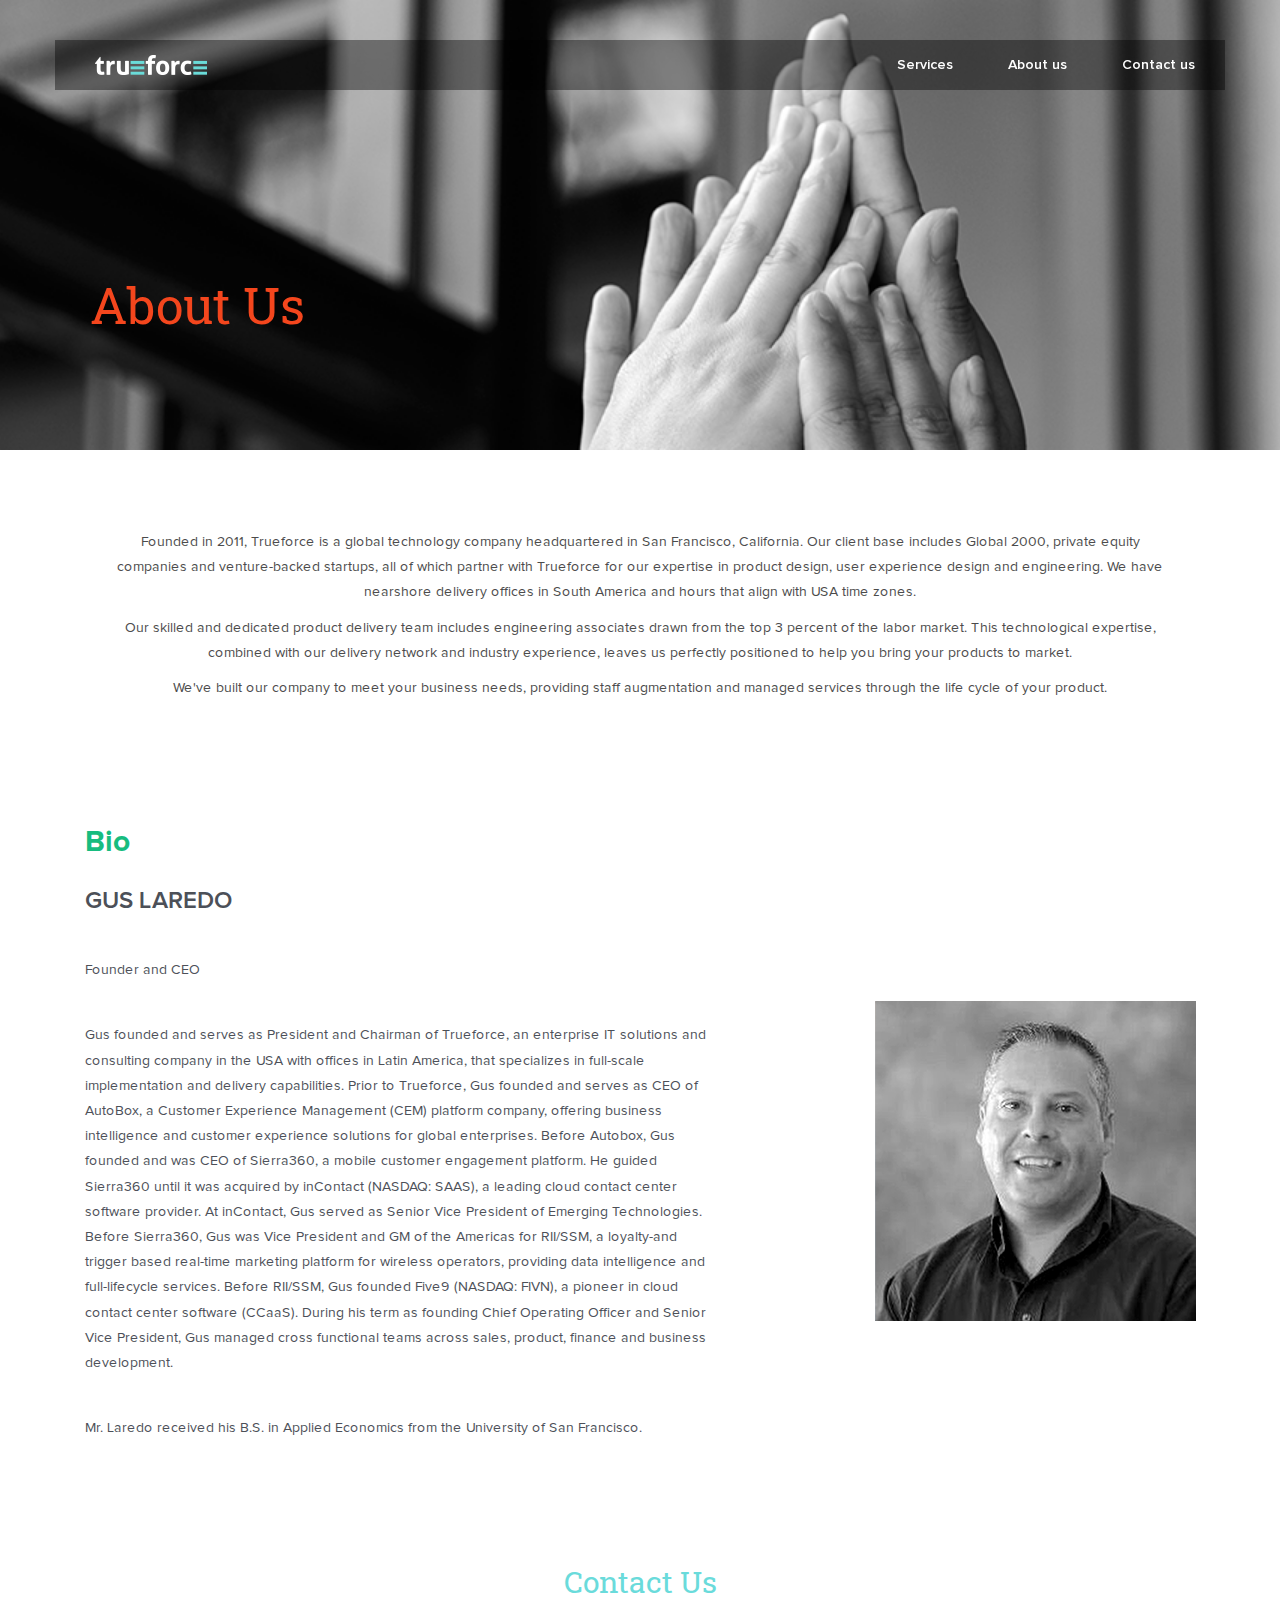
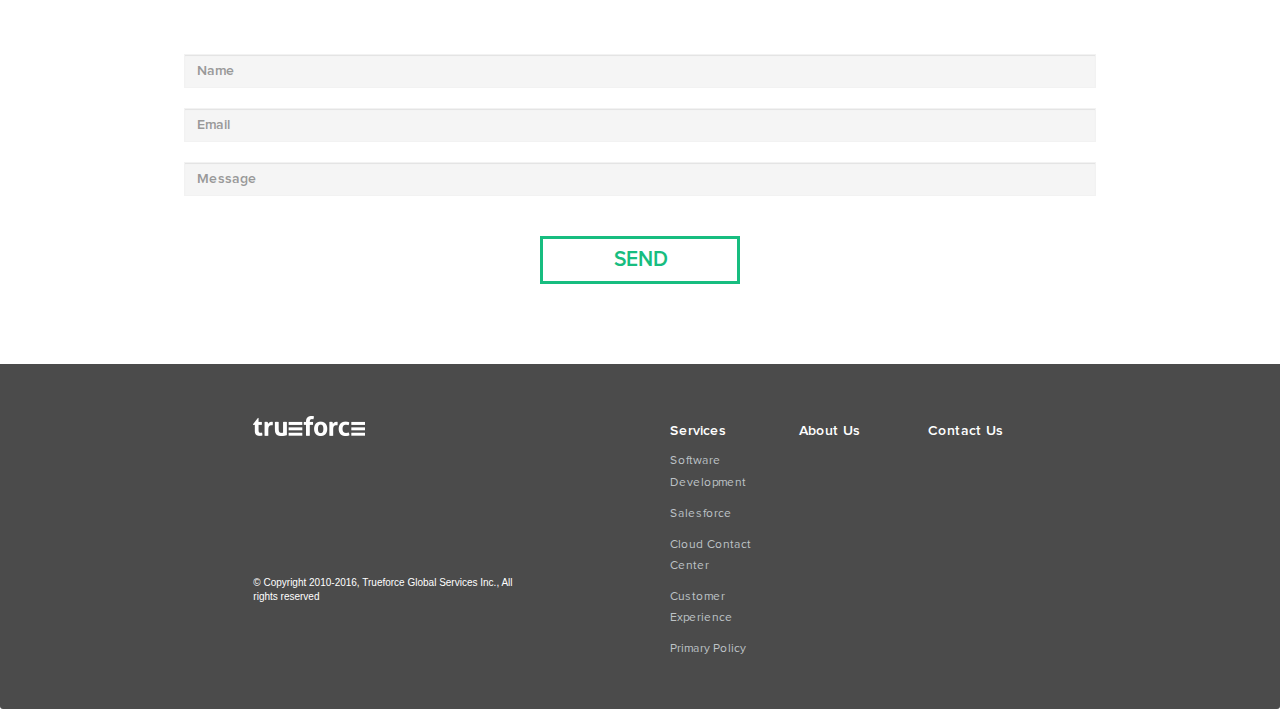
==== commit d750172a: "New changes in header, arrow, footer, and menu" ====
--- a/about.html
+++ b/about.html
@@ -35,7 +35,6 @@
 									<li class="v"><a href="salesforce.html">SalesForce</a></li>
 									<li class="v"><a href="contact.html">Cloud Contact Center</a></li>
 									<li class="v"><a href="customer.html">Customer Experience</a></li>
-									<li class="v"><a href="primarypolicy.html">Primary Policy</a></li>
 								</ul>
 							</li>
 							<li><a href="about.html">About us</a></li>
@@ -177,36 +176,39 @@
 	</div>
 
 	<footer class="row">
-		<div class="panel-footer text-center">
+		<div class="text-center">
 			<div class="panel-footer">
 				<div class="row">
-					<div class="col-sm-6">
+					<div class="col-sm-2"></div>
+					<div class="col-sm-4">
 						<div class="col-sm-8" style="text-align: left;">
-							<p style="margin-bottom: 110px;">
+							<p style="margin-bottom: 140px;">
 								<a href="/">
 									<img id="brand-image-footer" src="img/TF-LogoFooter.png">
 								</a>
 							</p>
 						</div>
-						<div style="text-align: left;margin-bottom: 50px;" class="col-sm-9">
+						<div style="text-align: left;margin-bottom: 10px;" class="col-sm-9">
 							<p style="font-size:10px;">© Copyright 2010-2016, Trueforce Global Services Inc., All rights reserved</p>
 						</div>
 					</div>
-					<div class="col-sm-6">
-						<div class="col-sm-5" style="text-align: left;">
+					<div class="col-sm-4">
+						<div class="col-sm-4" style="text-align: left;">
 							<h4 id="footer-header1" style="font-weight: bold;"> Services </h4>
 							<p><a href="development.html" style="color: white;">Software Development</a></p>
 							<p><a href="salesforce.html" style="color: white;">Salesforce</a></p>
 							<p><a href="contact.html" style="color: white;">Cloud Contact Center</a></p>
 							<p><a href="customer.html" style="color: white;">Customer Experience</a></p>
-						</div>
-						<div class="col-sm-3" style="text-align: left;">
+							<p><a href="primarypolicy.html" style="color: white;">Primary Policy</a></p>
+						</div>
+						<div class="col-sm-4" style="text-align: left;">
 							<h4 id="footer-header2" style="font-weight: bold;"><a href="about.html" style="color: white;">About Us</a></h4>
 						</div>
 						<div class="col-sm-4" style="text-align: left;">
 							<h4 id="footer-header3" style="font-weight: bold;"><a href="#tf-cloud-contact" style="color: white;">Contact Us</a></h4>
 						</div>
 					</div>
+					<div class="col-sm-2"></div>
 				</div>
 			</div>
 		</div>
--- a/css/trueforce.css
+++ b/css/trueforce.css
@@ -575,6 +575,7 @@
 	background-size: 100% 100%;
 	z-index: -1;
 	background-color: #5E5E5E;
+	/*position: relative;*/
 }
 
 #tf-dev
@@ -660,7 +661,7 @@
 {
 	font-family: "ProximaNova-Semibold";
 	font-size: 16px;
-	/*margin-bottom: 35px;*/
+	/*margin-bottom: 40px;*/
 	position: absolute;
 	left: 0px;
 	bottom: 0;
@@ -668,7 +669,7 @@
 	display: flex;
 	justify-content: center;
 	width: 100%;
-	margin-bottom:-350px;
+	margin-bottom:-560px;
 }
 
 #tf-services
@@ -990,10 +991,12 @@
     left: 50px;
     border-radius: 50%;
     text-align: center;
-    padding-top: 40px;
+    /*padding-top: 40px;*/
+	padding: 45px 30px;
     font-family: 'ProximaNova-Semibold';
     font-size: 14px;
     line-height: 1.5;
+	vertical-align: middle;
 }
 
 .ring .inner-ring{
@@ -1408,10 +1411,10 @@
 }
 
 .panel-footer {
-	    padding: 50px 15px;
-}
-
-.col-sm-5 p a{
+	    padding: 50px 15px 40px 15px;
+}
+
+.col-sm-4 p a{
 	font-size: 12px;
 	font-family: 'ProximaNova-Regular';
 	color: #bec3c7 !important;
@@ -1422,7 +1425,7 @@
 	font-family: 'ProximaNova-SemiBold';
 }
 
-.col-sm-5 p a:hover {
+.col-sm-4 p a:hover {
     color: #ffffff !important;
 	text-decoration: none;
 }
@@ -1457,3 +1460,25 @@
 /*li a:hover {
 	color: #6AD8D8 !important;
 }*/
+
+
+.featurette .col-sm-2 {
+	margin-bottom: 20px;
+	text-align: center;
+	padding-left: 40px !important;
+	padding-right: 40px !important;
+}
+.trueforce-icons {
+	padding: 0px 80px;
+}
+.featurette div {
+	text-align: center;
+}
+
+.header-arrow {
+	position: relative !important;
+}
+.c {
+	margin-left: 0px !important;
+	margin-right: 0px !important;
+}
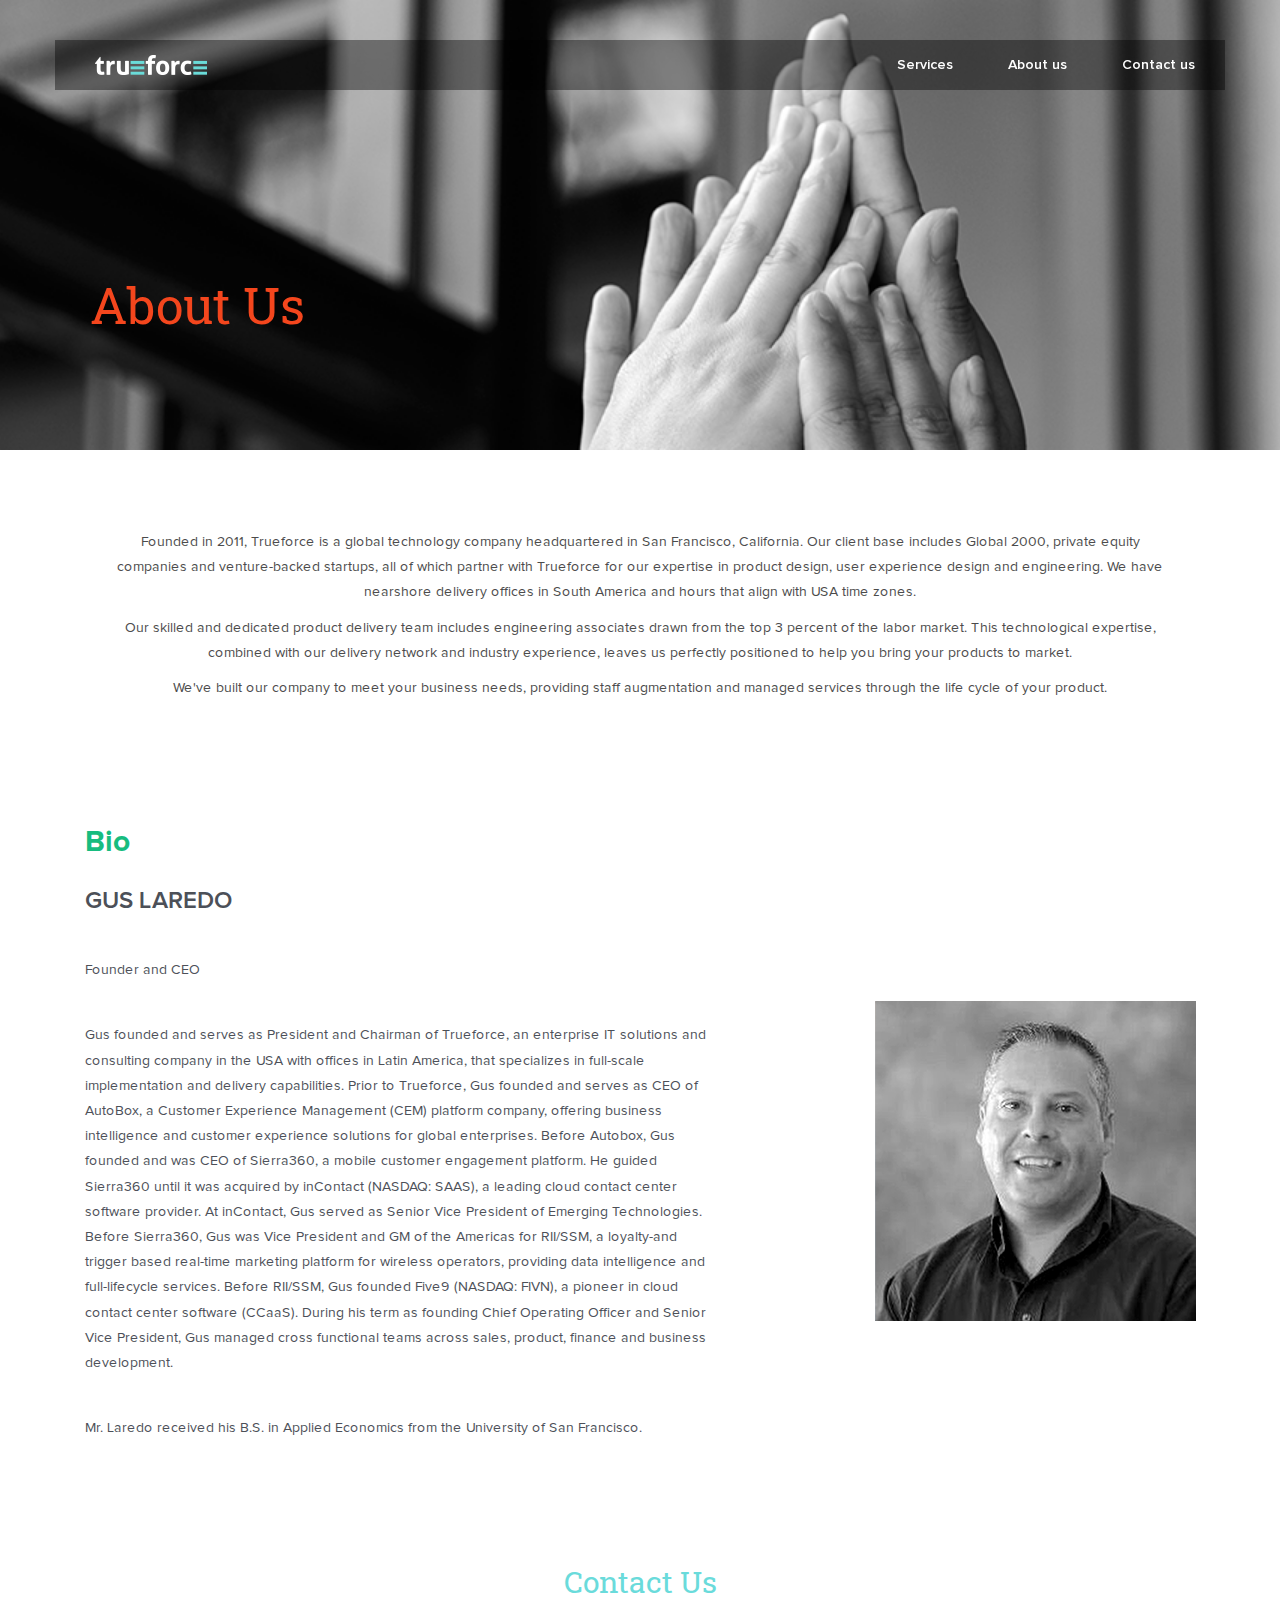
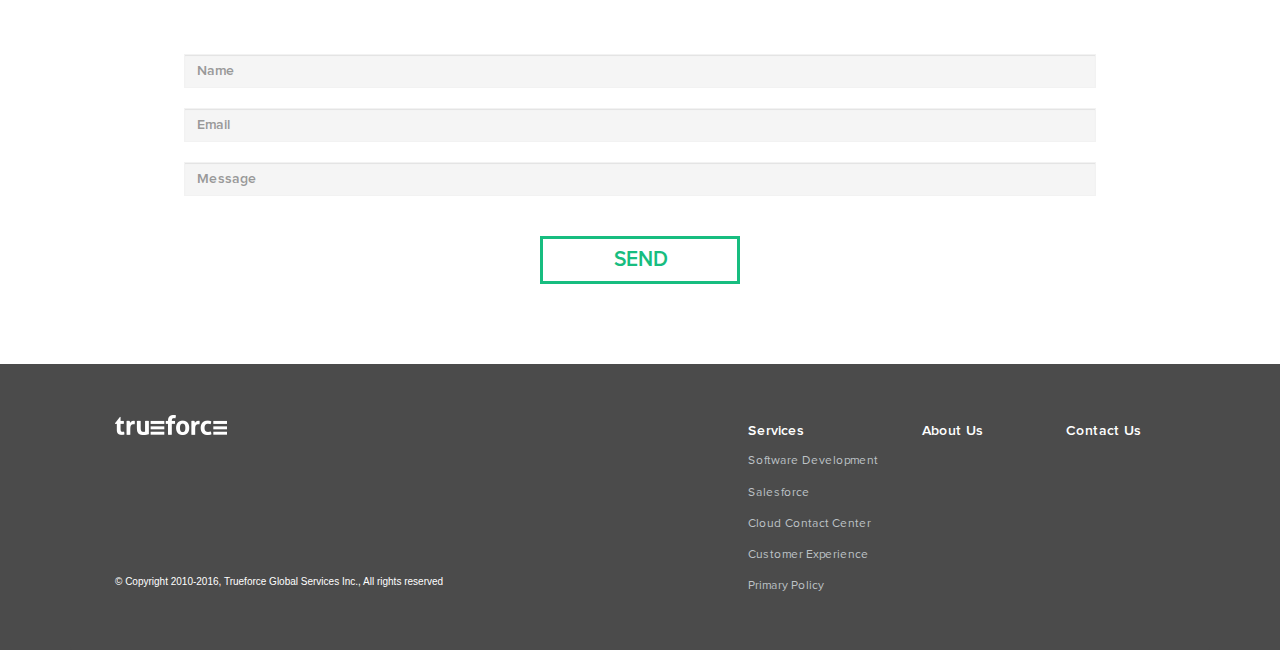
==== commit ce71db0a: "Unify margins in footer" ====
--- a/about.html
+++ b/about.html
@@ -4,6 +4,7 @@
 	<meta charset="utf-8">
 	<meta http-equiv="X-UA-Compatible" content="IE=edge">
 	<meta name="viewport" content="width=device-width, initial-scale=1">
+	<link rel="shortcut icon" href='img/favicon.ico' rel='icon' type='image/x-icon'/>
 	<title>Trueforce</title>
 	<link href="css/bootstrap.min.css" rel="stylesheet">
 	<link href='https://fonts.googleapis.com/css?family=Roboto+Slab:400,100,300,700' rel='stylesheet' type='text/css'>
@@ -150,7 +151,7 @@
 		<!--</div>-->
 	<!--</div>-->
 
-	<div id="tf-cloud-contact" class="row cloud-consulting">
+	<div id="tf-cloud-contact" class="row cloud-consulting contanct-bottom">
 		<div class="container">
 			<form action="phpmailer/request-info.php" method="post">
 				<div class="row areas-fields">
@@ -176,11 +177,11 @@
 	</div>
 
 	<footer class="row">
-		<div class="text-center">
+		<div class="container">
 			<div class="panel-footer">
 				<div class="row">
-					<div class="col-sm-2"></div>
-					<div class="col-sm-4">
+					<!--<div class="col-sm-2"></div>-->
+					<div class="col-sm-6">
 						<div class="col-sm-8" style="text-align: left;">
 							<p style="margin-bottom: 140px;">
 								<a href="/">
@@ -192,8 +193,9 @@
 							<p style="font-size:10px;">© Copyright 2010-2016, Trueforce Global Services Inc., All rights reserved</p>
 						</div>
 					</div>
-					<div class="col-sm-4">
-						<div class="col-sm-4" style="text-align: left;">
+					<div class="col-sm-1"></div>
+					<div class="col-sm-5">
+						<div class="col-sm-4" style="text-align: left; padding-right: 0; padding-left: 0;">
 							<h4 id="footer-header1" style="font-weight: bold;"> Services </h4>
 							<p><a href="development.html" style="color: white;">Software Development</a></p>
 							<p><a href="salesforce.html" style="color: white;">Salesforce</a></p>
@@ -201,14 +203,14 @@
 							<p><a href="customer.html" style="color: white;">Customer Experience</a></p>
 							<p><a href="primarypolicy.html" style="color: white;">Primary Policy</a></p>
 						</div>
-						<div class="col-sm-4" style="text-align: left;">
+						<div class="col-sm-4" style="text-align: left; padding-right: 0;padding-left: 30px;">
 							<h4 id="footer-header2" style="font-weight: bold;"><a href="about.html" style="color: white;">About Us</a></h4>
 						</div>
-						<div class="col-sm-4" style="text-align: left;">
+						<div class="col-sm-4" style="text-align: left; padding-right: 0;padding-left: 30px;">
 							<h4 id="footer-header3" style="font-weight: bold;"><a href="#tf-cloud-contact" style="color: white;">Contact Us</a></h4>
 						</div>
 					</div>
-					<div class="col-sm-2"></div>
+					<!--<div class="col-sm-2"></div>-->
 				</div>
 			</div>
 		</div>
--- a/css/trueforce.css
+++ b/css/trueforce.css
@@ -43,8 +43,11 @@
   font-style: normal;
 }
 @media (max-width: 1224px) {
-	#tf-label3{
+	ul.ringDev + #tf-label3{
 		left: 20% !important;
+	}
+	ul.ring + #tf-label4 + #tf-label3 {
+		left: 35% !important;
 	}
 	#tf-label4{
 		left: 20% !important;
@@ -662,14 +665,15 @@
 	font-family: "ProximaNova-Semibold";
 	font-size: 16px;
 	/*margin-bottom: 40px;*/
-	position: absolute;
+	/*position: absolute;*/
 	left: 0px;
-	bottom: 0;
+	bottom: 40px;
 	/*bottom:auto;*/
 	display: flex;
 	justify-content: center;
 	width: 100%;
-	margin-bottom:-560px;
+	/*margin-bottom:-560px;*/
+	position: fixed;
 }
 
 #tf-services
@@ -992,7 +996,7 @@
     border-radius: 50%;
     text-align: center;
     /*padding-top: 40px;*/
-	padding: 45px 30px;
+	padding: 32px 25px;
     font-family: 'ProximaNova-Semibold';
     font-size: 14px;
     line-height: 1.5;
@@ -1046,11 +1050,13 @@
 }
 #tf-label1
 {
-	left: 55%; top:30px; text-align: right;
+	left: 53%;
+	top:30px;
+	text-align: right;
 }
 #tf-label2
 {
-	left: 60%;
+	left: 61%;
 	top: -105px;
 }
 #tf-label3
@@ -1092,6 +1098,10 @@
 
 .cloud-consulting {
 	background-color: white;
+	/*margin-bottom: 60px;*/
+}
+
+.contanct-bottom {
 	margin-bottom: 60px;
 }
 
@@ -1318,7 +1328,7 @@
 }
 
 .area-hexa {
-	margin: 0px auto;
+	margin: 0px auto !important;;
 	text-align: center;
 	position: relative;
 	width: 600px;
@@ -1393,11 +1403,12 @@
 }
 
 #cloud-cons {
-	background-image: url("../img/TF-HomeContactCenter.png");
+	background-image: url("../img/TF-HomeContactCenter2.png");
 	background-repeat: no-repeat;
-	height: 100%;
-	background-size: 100% 100%;
-	width: 68%;
+	background-position: right 30px center;
+	/*height: 100%;*/
+	/*background-size: 100% 100%;*/
+	/*width: 68%;*/
 }
 
 .container-fluid {
@@ -1473,6 +1484,9 @@
 }
 .featurette div {
 	text-align: center;
+	font-size: 14px;
+	font-family: 'ProximaNova-SemiBold';
+	color: #4B4B4B !important;
 }
 
 .header-arrow {
@@ -1482,3 +1496,34 @@
 	margin-left: 0px !important;
 	margin-right: 0px !important;
 }
+
+/*UX*/
+div.cx-ring #tf-label5 {
+	left: 27%;
+	top: 30px;
+	text-align: right;
+}
+
+div.cx-ring #tf-label3 {
+	left: 40%;
+	top: 40px;
+}
+
+div.cx-ring #tf-label4 {
+	text-align: right;
+	left: 27%;
+	top: -60px;
+}
+
+div.cx-ring #tf-label2 {
+	left: 62%;
+	top: -95px;
+}
+
+.back-center-add {
+	padding: 35px 10px !important;
+}
+
+footer.row {
+	background: #4b4b4b;
+}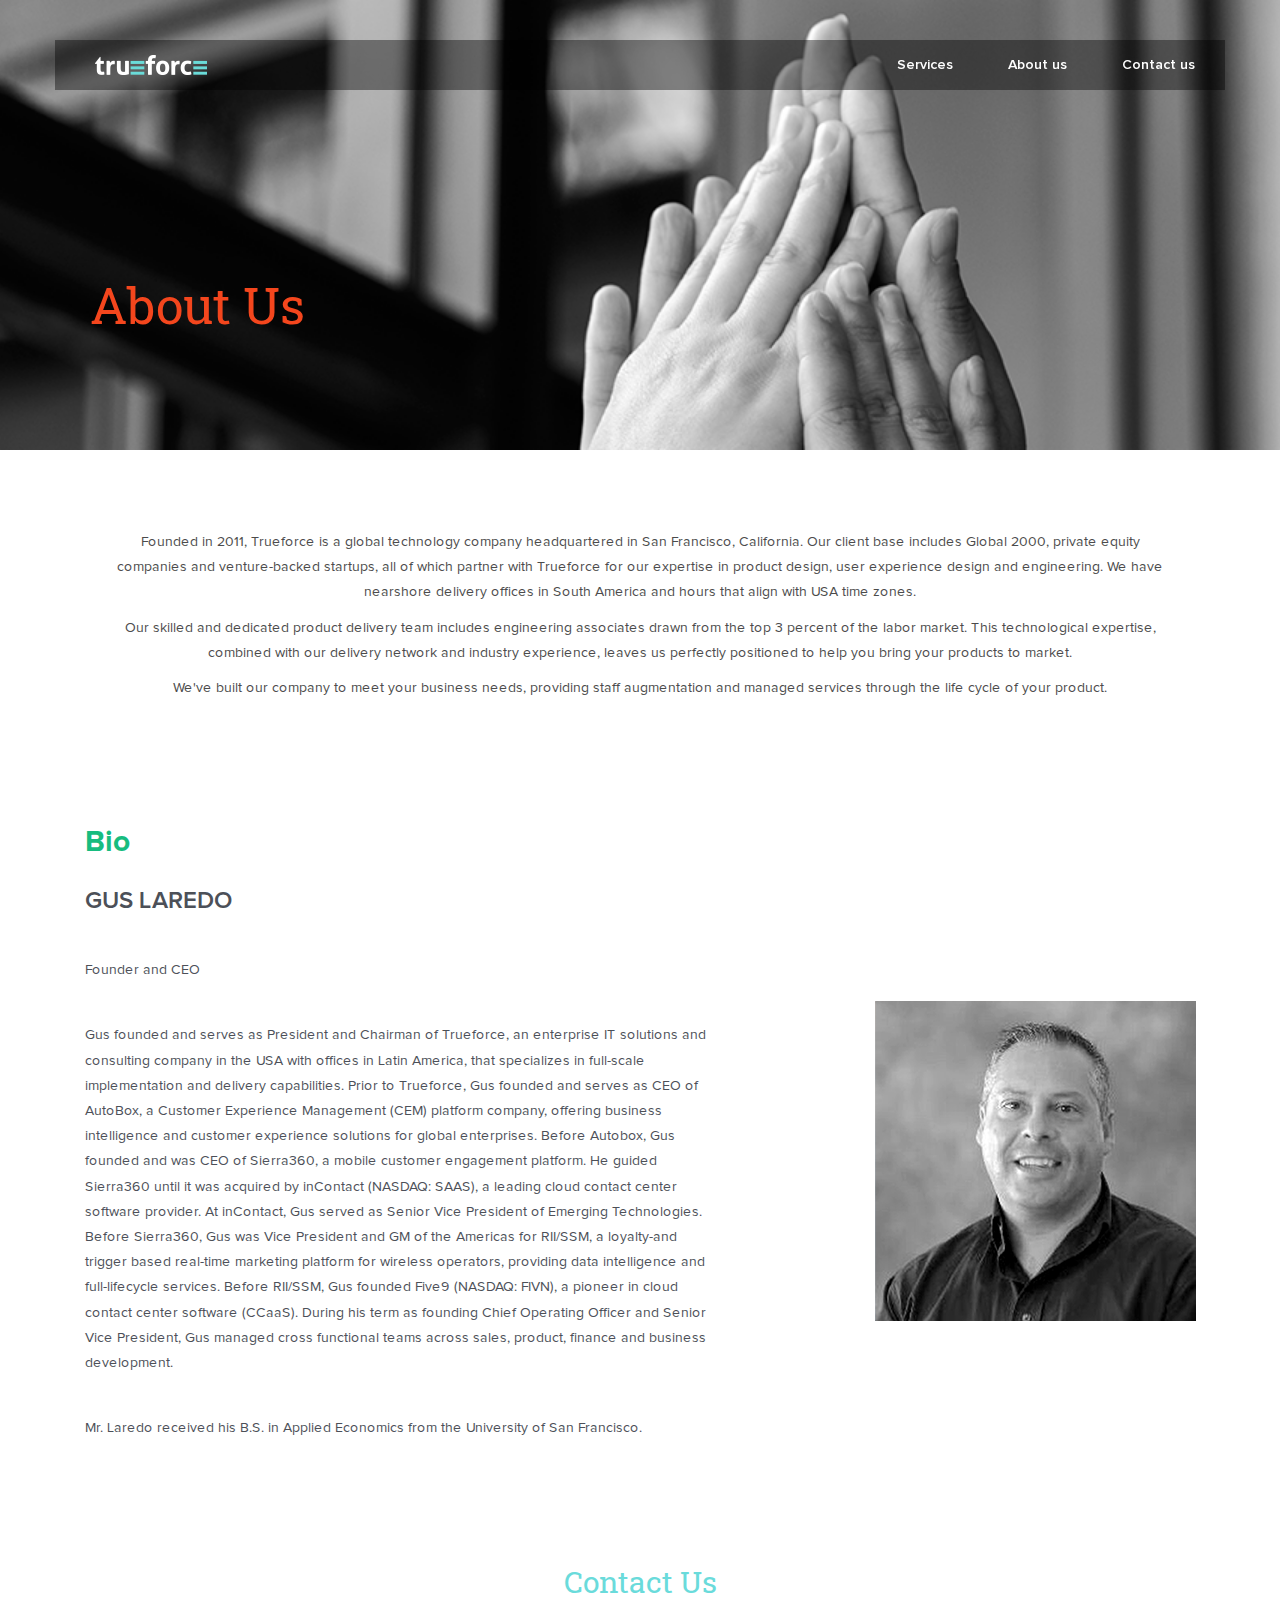
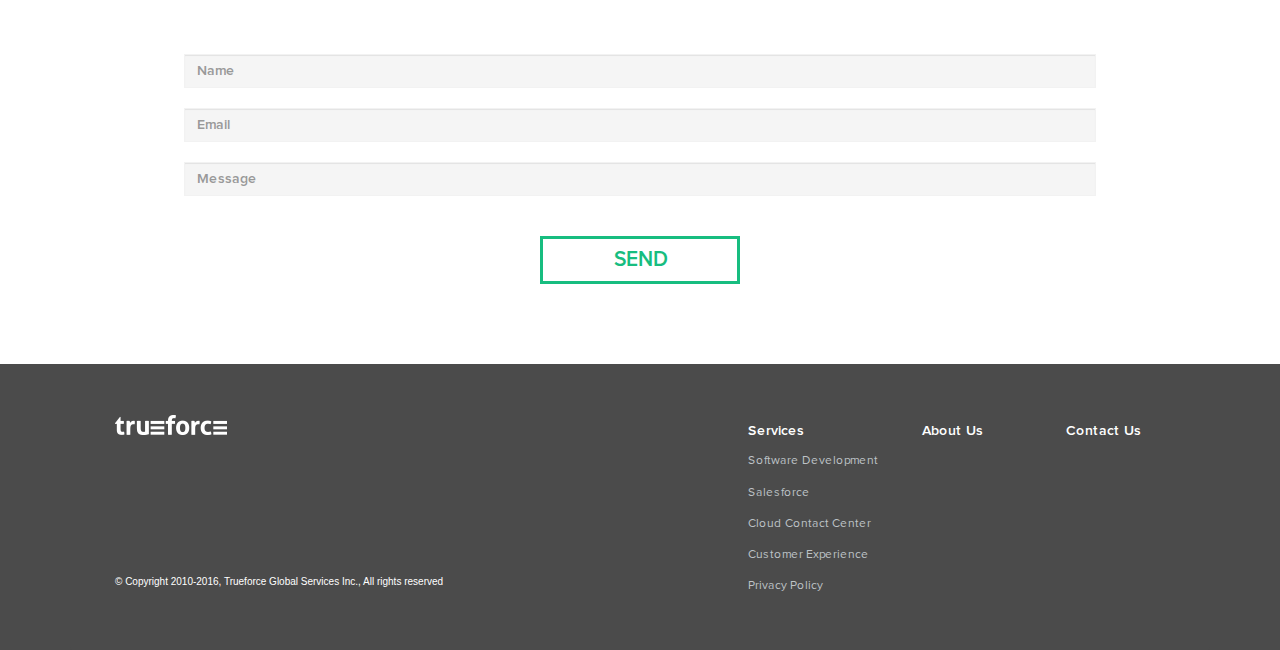
==== commit 04bdaec5: "Change page title primary policy to privacy policy" ====
--- a/about.html
+++ b/about.html
@@ -201,7 +201,7 @@
 							<p><a href="salesforce.html" style="color: white;">Salesforce</a></p>
 							<p><a href="contact.html" style="color: white;">Cloud Contact Center</a></p>
 							<p><a href="customer.html" style="color: white;">Customer Experience</a></p>
-							<p><a href="primarypolicy.html" style="color: white;">Primary Policy</a></p>
+							<p><a href="privacypolicy.html" style="color: white;">Privacy Policy</a></p>
 						</div>
 						<div class="col-sm-4" style="text-align: left; padding-right: 0;padding-left: 30px;">
 							<h4 id="footer-header2" style="font-weight: bold;"><a href="about.html" style="color: white;">About Us</a></h4>
--- a/css/trueforce.css
+++ b/css/trueforce.css
@@ -1067,7 +1067,7 @@
 }
 #tf-label3
 {
-	left: 25%; 
+	left: 30%;
 	top: -95px; 
 	
 }
@@ -1511,7 +1511,7 @@
 
 div.cx-ring #tf-label4 {
 	text-align: right;
-	left: 27%;
+	left: 29%;
 	top: -60px;
 }
 
@@ -1526,4 +1526,28 @@
 
 footer.row {
 	background: #4b4b4b;
+}
+
+.policy {
+	font-family: "ProximaNova-Regular";
+	line-height: 25px;
+	margin-left: 30px;
+	margin-right: 30px;
+}
+
+.policy-title {
+	font-family: "ProximaNova-Bold";
+	font-size: 24px;
+	line-height: 25px;
+	margin-left: 30px;
+	margin-right: 30px;
+}
+
+a.policy-anchor {
+	color: #17BD80;
+	text-decoration: none;
+}
+
+a.policy-anchor:hover {
+	color: #4B4B4B;
 }